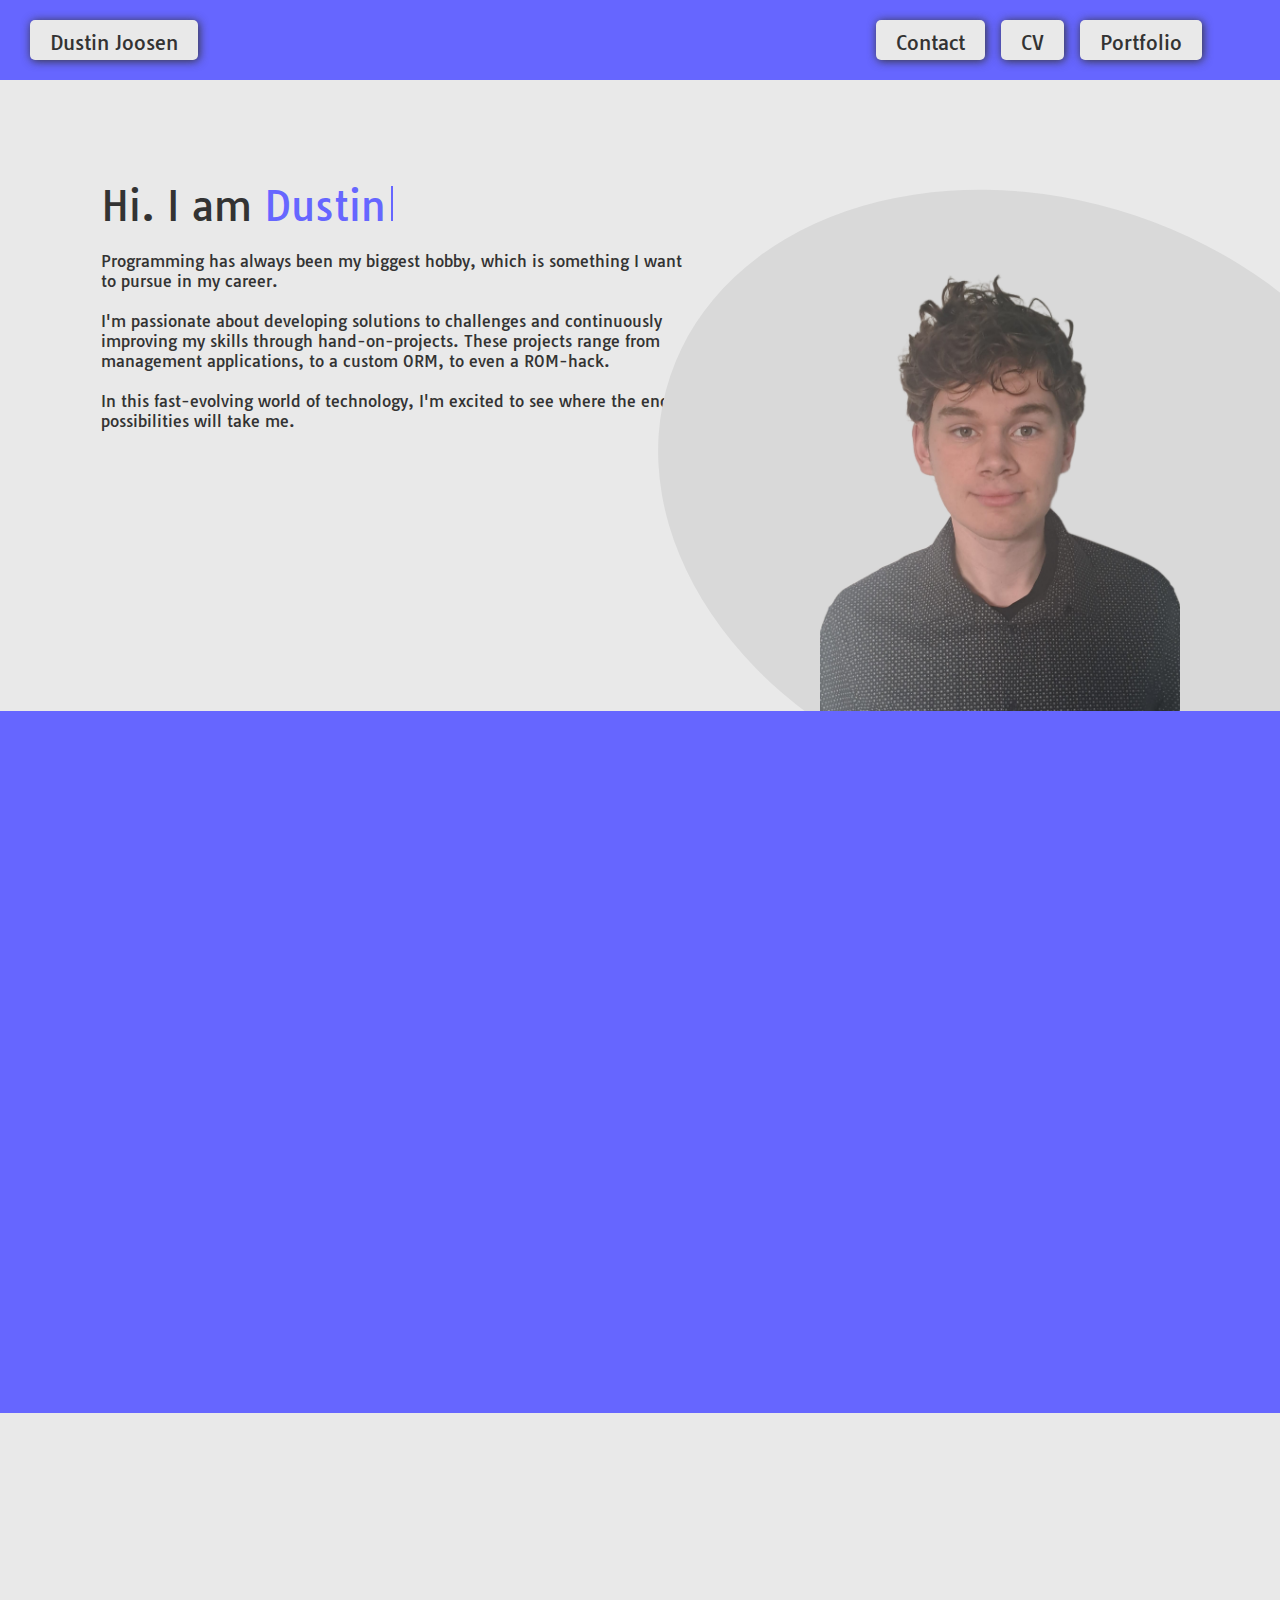
==== index.html @ 3ec4b028 "Main screen remake" ====
<!DOCTYPE html>
<html lang="en">
<head>
    <link rel="stylesheet" href="lib/css/style.css" />
    <script src="lib/js/jquery.js"></script>
    <script src="lib/js/main.js"></script>
    <title>Dustin Joosen</title>
</head>
<body>
    <nav>
        <p id="logo">Dustin Joosen</p>
        <div id="outer-navbar-list">
            <div id="inner-navbar-list">
                <a href="#">Contact</a>
                <a href="lib/files/DustinJoosen_CV.pdf" target="_blank">CV</a>
                <a href="#">Portfolio</a>
            </div>
        </div>
    </nav>
    <main>
        <div id="main">
            <h1>Hi. I am <span class="auto-written-name">Dustin</span></h1>
            <p>
                Programming has always been my biggest hobby, which is something I want<br/>
                to pursue in my career.
            </p>
            <p>
                I'm passionate about developing solutions to challenges and continuously<br/>
                improving my skills through hand-on-projects. These projects range from <br/>
                management applications, to a custom ORM, to even a ROM-hack.<br/>
            </p>
            <p>
                In this fast-evolving world of technology, I'm excited to see where the endless<br/>
                possibilities will take me.
            </p>
            </p>
            <div id="dustin-picture-oval"></div>
            <img id="dustin-picture" src="lib/img/dustin.png" />
        </div>
        <div id="about-me">
        </div>
        <div id="education-employment">
        </div>
        <div id="skills">
        </div>
        <div id="contests">
        </div>
    </main>
</body>
</html>
---- lib/css/style.css ----
* {
    padding: 0;
    margin: 0;
}

:root {
    --main-white: #E9E9E9;
    --main-blue: #6666FF;
    --main-black: #333333;
}

body {
    background-color: var(--main-white);
    overflow-x: hidden;
    color: var(--main-black);
    font-family: tauri;
}

@font-face {
    font-family: tauri;
    font-display: block;
    src: url("../tauri.ttf");
}

/* Navbar */
nav {
    position: fixed;
    top: 0;
    display: flex;
    justify-content: space-between;
    align-items: center;
    width: 100%;
    height: 80px;
    z-index: 100;
    background-color: var(--main-blue);
    border-bottom: 1px solid var(--main-white);
}

#logo, #outer-navbar-list {
    display: inline-block;
}

#inner-navbar-list { 
    display: flex;
    justify-content: flex-end;
    margin-right: 70px;
}

#inner-navbar-list a {
    display: inline-block;
    color: var(--main-black);
    text-decoration: none;
    transition: 250ms;
}
#inner-navbar-list a:hover {
    color: var(--main-blue);
}

#logo {
    margin-left: 30px !important;
    cursor: pointer;
}

#inner-navbar-list a,
#logo 
{
    background-color: var(--main-white);
    padding: 10px;
    padding-left: 20px;
    padding-right: 20px;
    height: 20px;
    margin: 8px;
    border-radius: 5px;
    box-shadow: 1px 1px 10px var(--main-black);
    font-size: 20px;
}


/* Main content */
main {
    margin-top: 80px;
}

#main h1 {
    font-size: 40px;
    font-weight: 100;
    margin-left: 100px;
    margin-top: 100px;
}

#main p {
    margin-left: 100px;
    margin-top: 20px;
    width: 600px;
    /* border: 1px solid red; */
}

#dustin-picture {
    width: 360px;
    float: right;
    right: 100px;
    position: absolute;
    top: 226px;
    z-index: 3;
}

#dustin-picture-oval {
    width: 780px;
    height: 600px;
    background-color: #d9d9d9;
    position: absolute;
    right: -150px;
    top: 200px;
    border-radius: 50%;
    transform: rotate(18.511deg);
    z-index: 2;
}

.auto-written-name {
    color: var(--main-blue);
}
.auto-written-name::after {
    content: "";
    display: inline-block;
    margin-left: 5px;
    width: 2px;
    height: 35px;
    background-color: var(--main-blue);
    animation: blink 1s step-end infinite;
}

/* Backgrounds */
#main {
    height: 630px;
}

#education-employment {
    height: 550px;
}

#main,
#education-employment 
{
    background-color: var(--main-white);
    border: 1px solid var(--main-white);
}

#about-me,
#skills 
{
    position: sticky;
    background-color: var(--main-blue);
    height: 700px;
    outline: 1px solid var(--main-blue);
    z-index:4;
}


/* Animations */
@keyframes blink {
    0% {
        opacity: 1;
    }
    50% {
        opacity: 0;
    }
    100% {
        opacity: 1;
    }
}
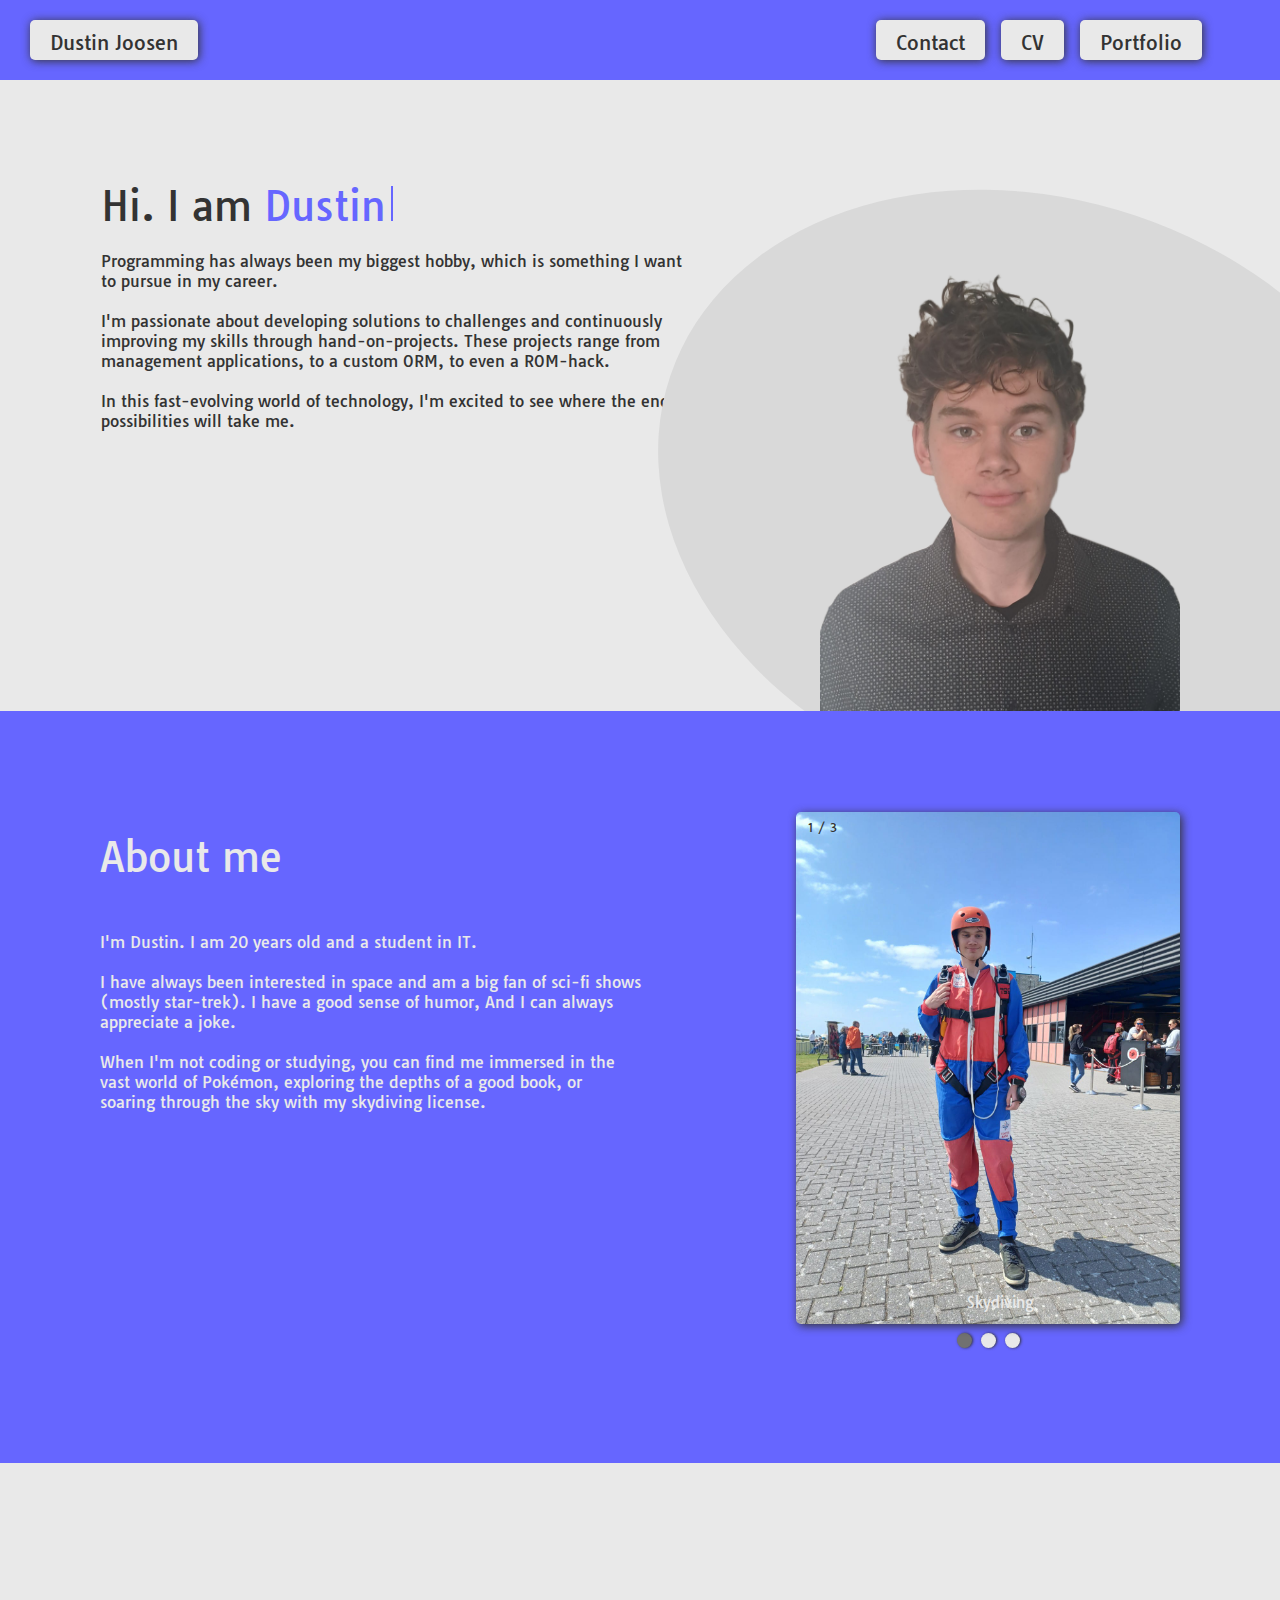
==== commit 370f8cd9: "add about-me" ====
--- a/index.html
+++ b/index.html
@@ -1,9 +1,8 @@
 <!DOCTYPE html>
 <html lang="en">
 <head>
+    <meta name="viewport" content="width=device-width, initial-scale=1.0">
     <link rel="stylesheet" href="lib/css/style.css" />
-    <script src="lib/js/jquery.js"></script>
-    <script src="lib/js/main.js"></script>
     <title>Dustin Joosen</title>
 </head>
 <body>
@@ -38,6 +37,43 @@
             <img id="dustin-picture" src="lib/img/dustin.png" />
         </div>
         <div id="about-me">
+            <div id="about-me-left">
+                <h1>About me</h1>
+                <p>
+                    I'm Dustin. I am 20 years old and a student in IT.<br/><br/>
+                    I have always been interested in space and am a big fan of sci-fi shows<br/>
+                    (mostly star-trek). I have a good sense of humor, And I can always<br/>
+                    appreciate a joke.<br/><br/>
+                    When I'm not coding or studying, you can find me immersed in the<br/>
+                    vast world of Pokémon, exploring the depths of a good book, or<br/>
+                    soaring through the sky with my skydiving license.<br/>
+                </p>
+
+            </div>
+            <div id="about-me-right">
+                <div class="slideshow-container">
+                    <div class="mySlides fade">
+                        <div class="numbertext">1 / 3</div>
+                        <img src="lib/img/skydiving.png" style="width:100%">
+                        <div class="text">Skydiving</div>
+                    </div>
+                    <div class="mySlides fade">
+                        <div class="numbertext">2 / 3</div>
+                        <img src="lib/img/startrek.png" style="width:100%">
+                        <div class="text">Star trek convention</div>
+                    </div>
+                    <div class="mySlides fade">
+                        <div class="numbertext">3 / 3</div>
+                        <img src="lib/img/propedeuse.png" style="width:100%">
+                        <div class="text">Propedeuse</div>
+                    </div>
+                </div>
+                <div style="text-align:center">
+                    <span class="dot"></span>
+                    <span class="dot"></span>
+                    <span class="dot"></span>
+                </div>
+            </div>
         </div>
         <div id="education-employment">
         </div>
@@ -46,5 +82,7 @@
         <div id="contests">
         </div>
     </main>
+    <script src="lib/js/jquery.js"></script>
+    <script src="lib/js/main.js"></script>
 </body>
 </html>--- a/lib/css/style.css
+++ b/lib/css/style.css
@@ -92,7 +92,6 @@
     margin-left: 100px;
     margin-top: 20px;
     width: 600px;
-    /* border: 1px solid red; */
 }
 
 #dustin-picture {
@@ -129,6 +128,123 @@
     animation: blink 1s step-end infinite;
 }
 
+
+/* About me */
+#about-me h1 {
+    color: var(--main-white);
+    margin-left: 100px;
+    padding-top: 120px;
+    font-size: 40px;
+    font-weight: 100;
+}
+
+#about-me p {
+    color: var(--main-white);
+    margin-left: 100px;
+    margin-top: 50px;
+    width: 600px;
+}
+
+#about-me img {
+    /* width: 90%;
+    float: right;
+    border-radius: 5px;
+    box-shadow: 2px 2px 10px var(--main-black); */
+}
+
+#about-me {
+    display: inline-block;
+}
+#about-me-left {
+    display: inline-block;
+    width:  60%;
+}
+#about-me-right {
+    width: 30%;
+    float: right;
+    margin-top: 100px;
+    margin-right: 100px;
+}
+
+.slideshow-container {
+    max-width: 1000px;
+    position: relative;
+    margin: auto;
+}
+.mySlides {
+    display: none;
+}
+.prev, 
+.next 
+{
+    cursor: pointer;
+    position: absolute;
+    top: 50%;
+    width: auto;
+    margin-top: -22px;
+    padding: 16px;
+    color: var(--main-white);
+    font-weight: bold;
+    font-size: 18px;
+    transition: 0.6s ease;
+    border-radius: 0 3px 3px 0;
+    user-select: none;
+}  
+.next {
+    right: 0;
+    border-radius: 3px 0 0 3px;
+}
+.prev:hover, .next:hover {
+    background-color: var(--main-black);
+}
+.text {
+    color: var(--main-white);
+    font-size: 15px;
+    padding: 8px 12px;
+    position: absolute;
+    bottom: 8px;
+    width: 100%;
+    text-align: center;
+}
+.numbertext {
+    color: var(--main-black);
+    font-size: 12px;
+    padding: 8px 12px;
+    position: absolute;
+    top: 0;
+}
+.dot {
+    cursor: pointer;
+    height: 15px;
+    width: 15px;
+    margin: 0 2px;
+    margin-top: 5px;
+    background-color: var(--main-white);
+    border-radius: 50%;
+    display: inline-block;
+    transition: background-color 0.6s ease;
+    box-shadow: 1px 0px 3px var(--main-black);
+}
+
+.active, .dot:hover {
+    background-color: #717171;
+}
+.fade {
+    animation-name: fade;
+    animation-duration: 1.5s;
+}
+
+.mySlides img {
+    border-radius: 5px;
+    box-shadow: 2px 2px 10px var(--main-black);
+}
+
+@keyframes fade {
+    from {opacity: .4}
+    to {opacity: 1}
+}
+
+
 /* Backgrounds */
 #main {
     height: 630px;
@@ -143,6 +259,7 @@
 {
     background-color: var(--main-white);
     border: 1px solid var(--main-white);
+    width: 100%;
 }
 
 #about-me,
@@ -150,7 +267,8 @@
 {
     position: sticky;
     background-color: var(--main-blue);
-    height: 700px;
+    height: 750px;
+    width: 100%;
     outline: 1px solid var(--main-blue);
     z-index:4;
 }
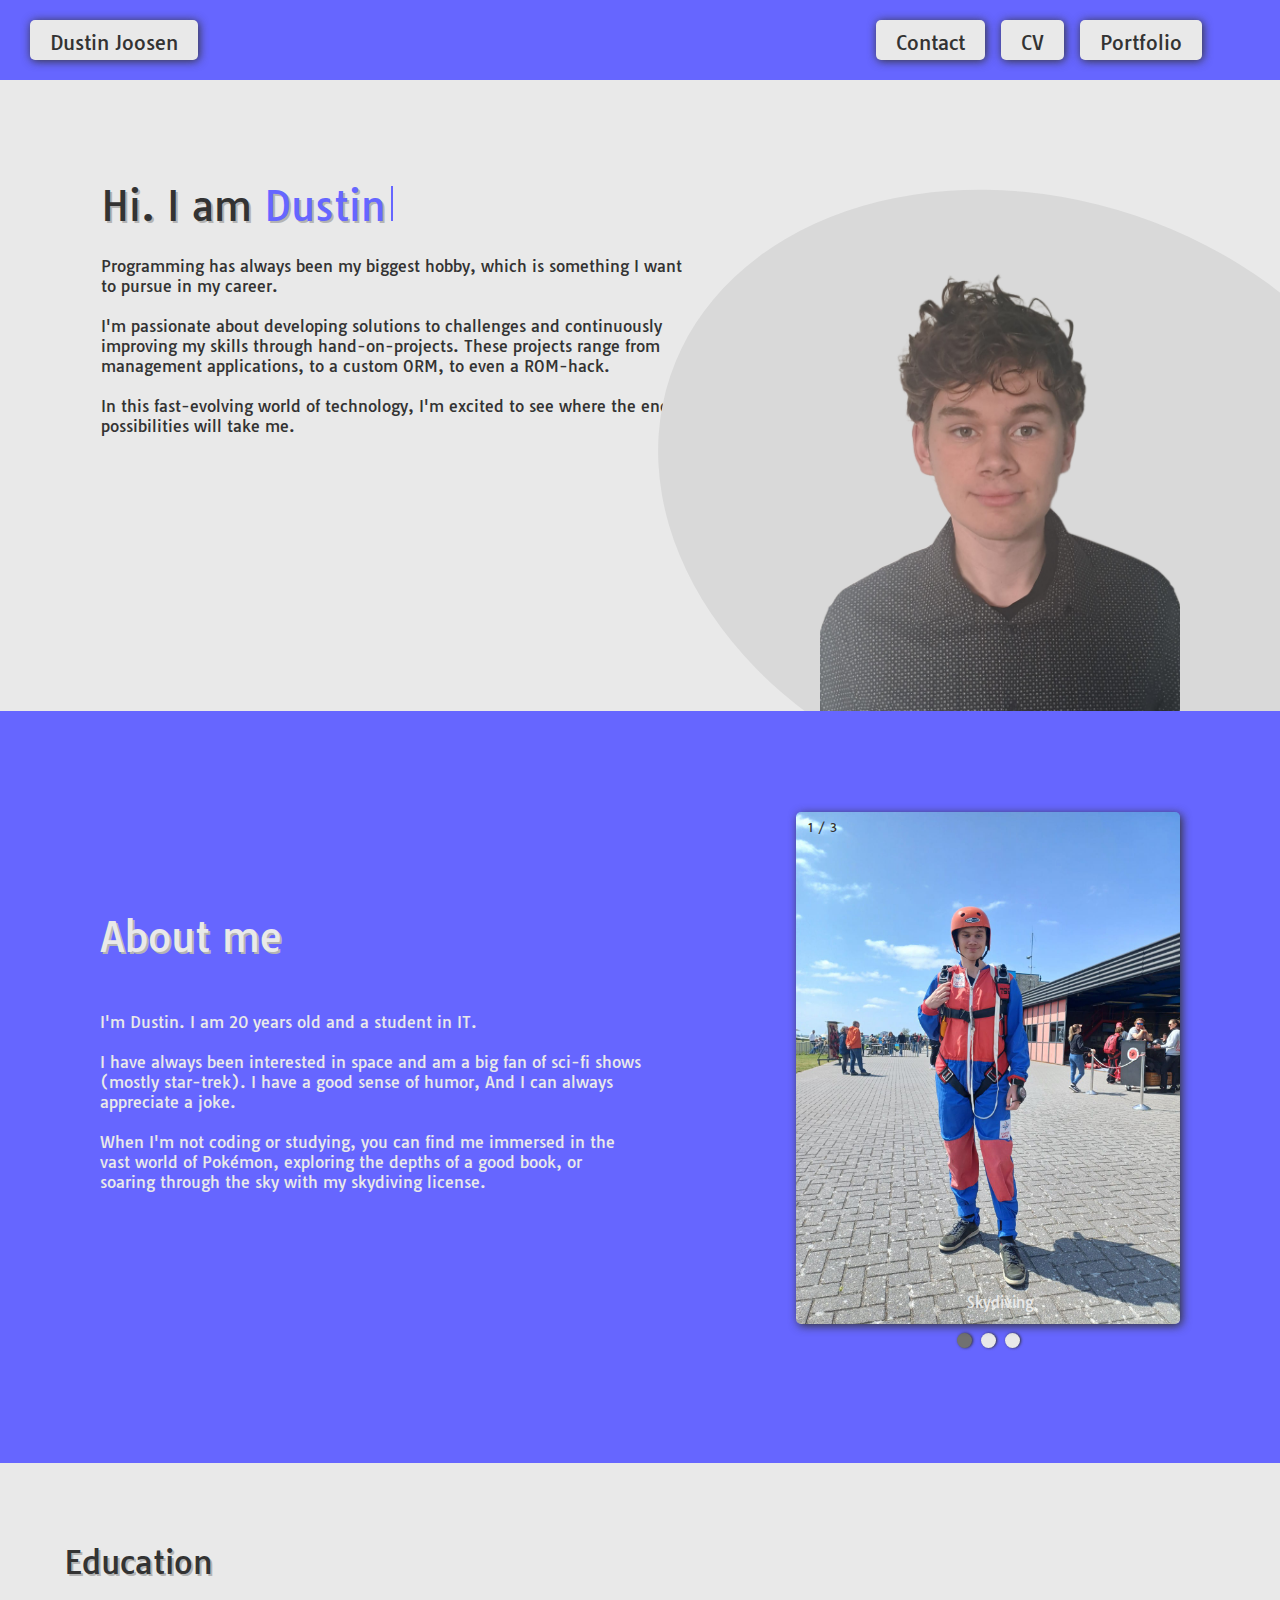
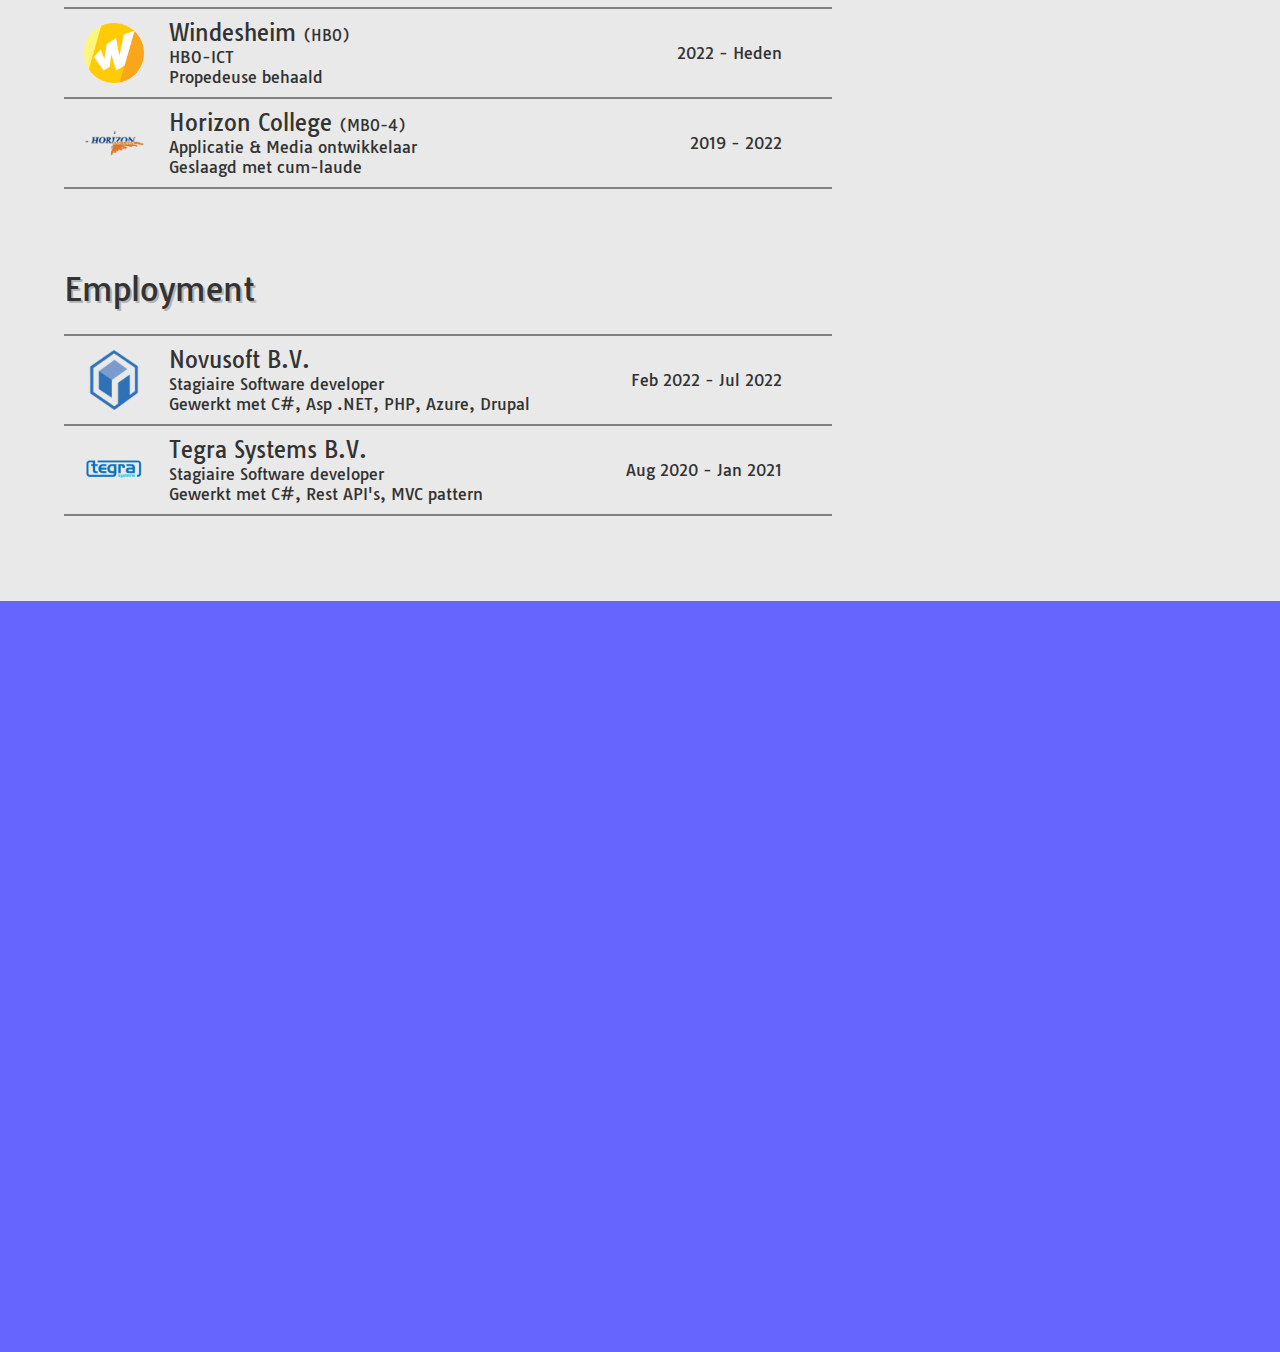
==== commit a5463d2a: "add the employment and education history" ====
--- a/index.html
+++ b/index.html
@@ -76,6 +76,72 @@
             </div>
         </div>
         <div id="education-employment">
+            <h1>Education</h1>
+            <div id="education">
+                <div class="education-item">
+                    <div class="education-item-left">
+                        <a href="https://www.windesheim.nl/" target="_blank">
+                            <img src="lib/img/windesheim.png" />
+                        </a>
+                        <div class="education-item-info">
+                            <p class="header">Windesheim <span>(HBO)</span></p>
+                            <p>HBO-ICT</p>
+                            <p>Propedeuse behaald</p>
+                        </div>
+                    </div>
+                    <div class="education-item-years">
+                        <p>2022 - Heden</p>
+                    </div>
+                </div>
+                <div class="education-item">
+                    <div class="education-item-left">
+                        <a href="https://www.horizoncollege.nl/" target="_blank">
+                            <img src="lib/img/horizon.png" />
+                        </a>
+                        <div class="education-item-info">
+                            <p class="header">Horizon College <span>(MBO-4)</span></p>
+                            <p>Applicatie & Media ontwikkelaar</p>
+                            <p>Geslaagd met cum-laude</p>
+                        </div>
+                    </div>
+                    <div class="education-item-years">
+                        <p>2019 - 2022</p>
+                    </div>
+                </div>
+            </div>
+            <h1>Employment</h1>
+            <div id="employment">
+                <div class="employment-item">
+                    <div class="employment-item-left">
+                        <a href="https://novusoft.nl/" target="_blank">
+                            <img src="lib/img/novusoft.png" />
+                        </a>
+                        <div class="employment-item-info">
+                            <p class="header">Novusoft B.V.</p>
+                            <p>Stagiaire Software developer</p>
+                            <p>Gewerkt met C#, Asp .NET, PHP, Azure, Drupal</p>
+                        </div>
+                    </div>
+                    <div class="employment-item-years">
+                        <p>Feb 2022 - Jul 2022</p>
+                    </div>
+                </div>
+                <div class="employment-item">
+                    <div class="employment-item-left">
+                        <a href="https://tegrasystems.nl/" target="_blank">
+                            <img src="lib/img/tegrasystems.png" />
+                        </a>
+                        <div class="employment-item-info">
+                            <p class="header">Tegra Systems B.V.</p>
+                            <p>Stagiaire Software developer</p>
+                            <p>Gewerkt met C#, Rest API's, MVC pattern</p>
+                        </div>
+                    </div>
+                    <div class="employment-item-years">
+                        <p>Aug 2020 - Jan 2021</p>
+                    </div>
+                </div>
+            </div>
         </div>
         <div id="skills">
         </div>
--- a/lib/css/style.css
+++ b/lib/css/style.css
@@ -143,13 +143,6 @@
     margin-left: 100px;
     margin-top: 50px;
     width: 600px;
-}
-
-#about-me img {
-    /* width: 90%;
-    float: right;
-    border-radius: 5px;
-    box-shadow: 2px 2px 10px var(--main-black); */
 }
 
 #about-me {
@@ -239,11 +232,96 @@
     box-shadow: 2px 2px 10px var(--main-black);
 }
 
-@keyframes fade {
-    from {opacity: .4}
-    to {opacity: 1}
-}
-
+
+/* Education Employment */
+h1 {
+    font-weight: 100;
+    margin-left: 5%;
+    margin-top: 80px;
+    margin-bottom: 25px;
+    text-shadow: 2px 2px rgb(180, 180, 180);
+}
+
+#education {
+    margin-bottom: 60px;
+}
+
+.employment-item {
+    margin-left: 5%;
+    width: 60%;
+    display: flex;
+    align-items: center;
+    justify-content: space-between;
+    border-bottom: 2px solid #808080;
+    border-collapse: collapse;
+    padding-top: 10px;
+    padding-bottom: 10px;
+}
+.employment-item:first-child {
+    border-top: 2px solid #808080;
+}
+
+.education-item {
+    margin-left: 5%;
+    width: 60%;
+    display: flex;
+    align-items: center;
+    justify-content: space-between;
+    border-bottom: 2px solid #808080;
+    border-collapse: collapse;
+    padding-top: 10px;
+    padding-bottom: 10px;
+}
+.education-item:first-child {
+    border-top: 2px solid #808080;
+}
+
+.employment-item-info,
+.education-item-info 
+{
+    display: flex;
+    align-items: center;
+}
+
+.employment-item img,
+.education-item img 
+{
+    display: inline-block;
+    width: 60px;
+    height: 60px;
+    margin-left: 20px;
+    margin-right: 20px;
+}
+
+.employment-item a,
+.education-item a 
+{
+    text-decoration: none;;
+}
+
+.employment-item-info,
+.education-item-info
+{
+    display: inline-block;
+}
+
+.employment-item-info .header,
+.education-item-info .header 
+{
+    font-size: 22px;
+}
+
+.employment-item-info span,
+.education-item-info span 
+{
+    font-size: 15px;
+}
+
+.employment-item-years,
+.education-item-years 
+{
+    margin-right: 50px;
+}
 
 /* Backgrounds */
 #main {
@@ -254,12 +332,15 @@
     height: 550px;
 }
 
-#main,
-#education-employment 
-{
+#main {
     background-color: var(--main-white);
     border: 1px solid var(--main-white);
     width: 100%;
+}
+
+#education-employment {
+    background-color: var(--main-white);
+    height: 660px;
 }
 
 #about-me,
@@ -285,4 +366,9 @@
     100% {
         opacity: 1;
     }
-}+}
+
+@keyframes fade {
+    from {opacity: .4}
+    to {opacity: 1}
+}
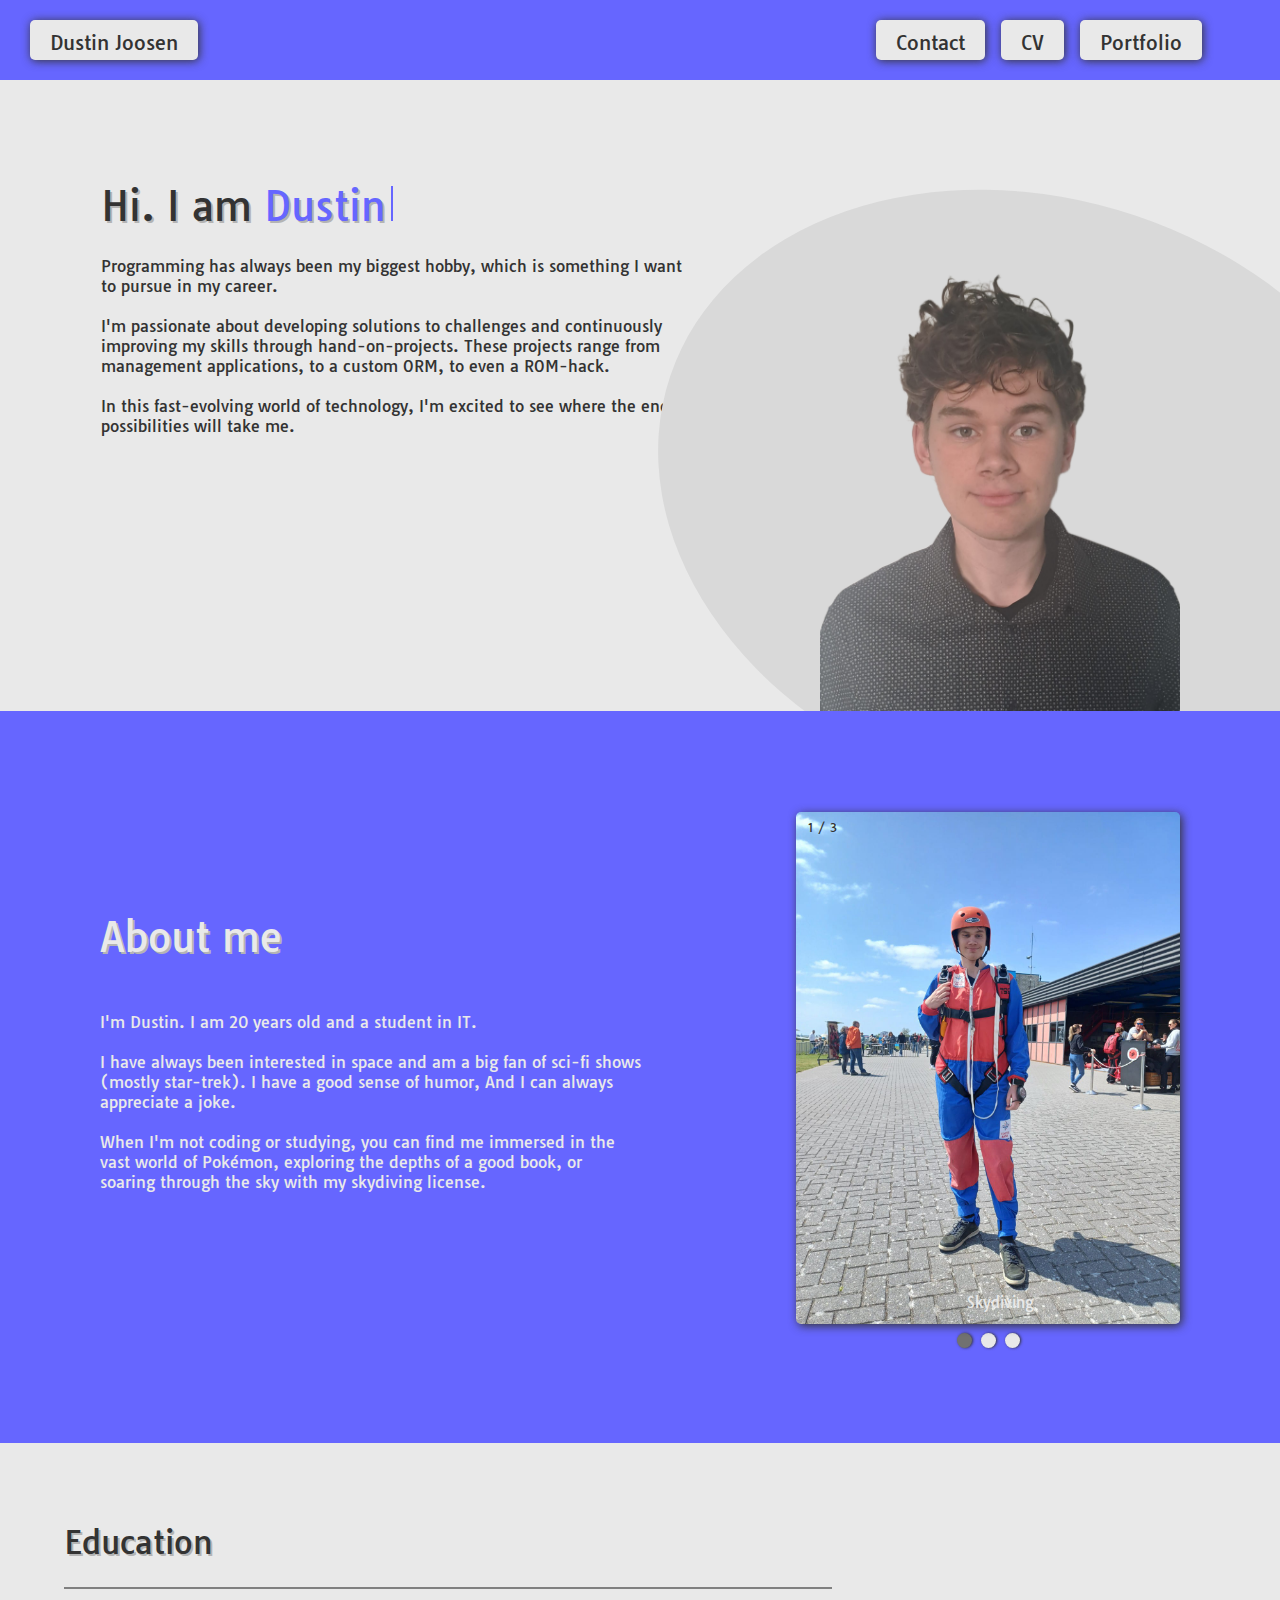
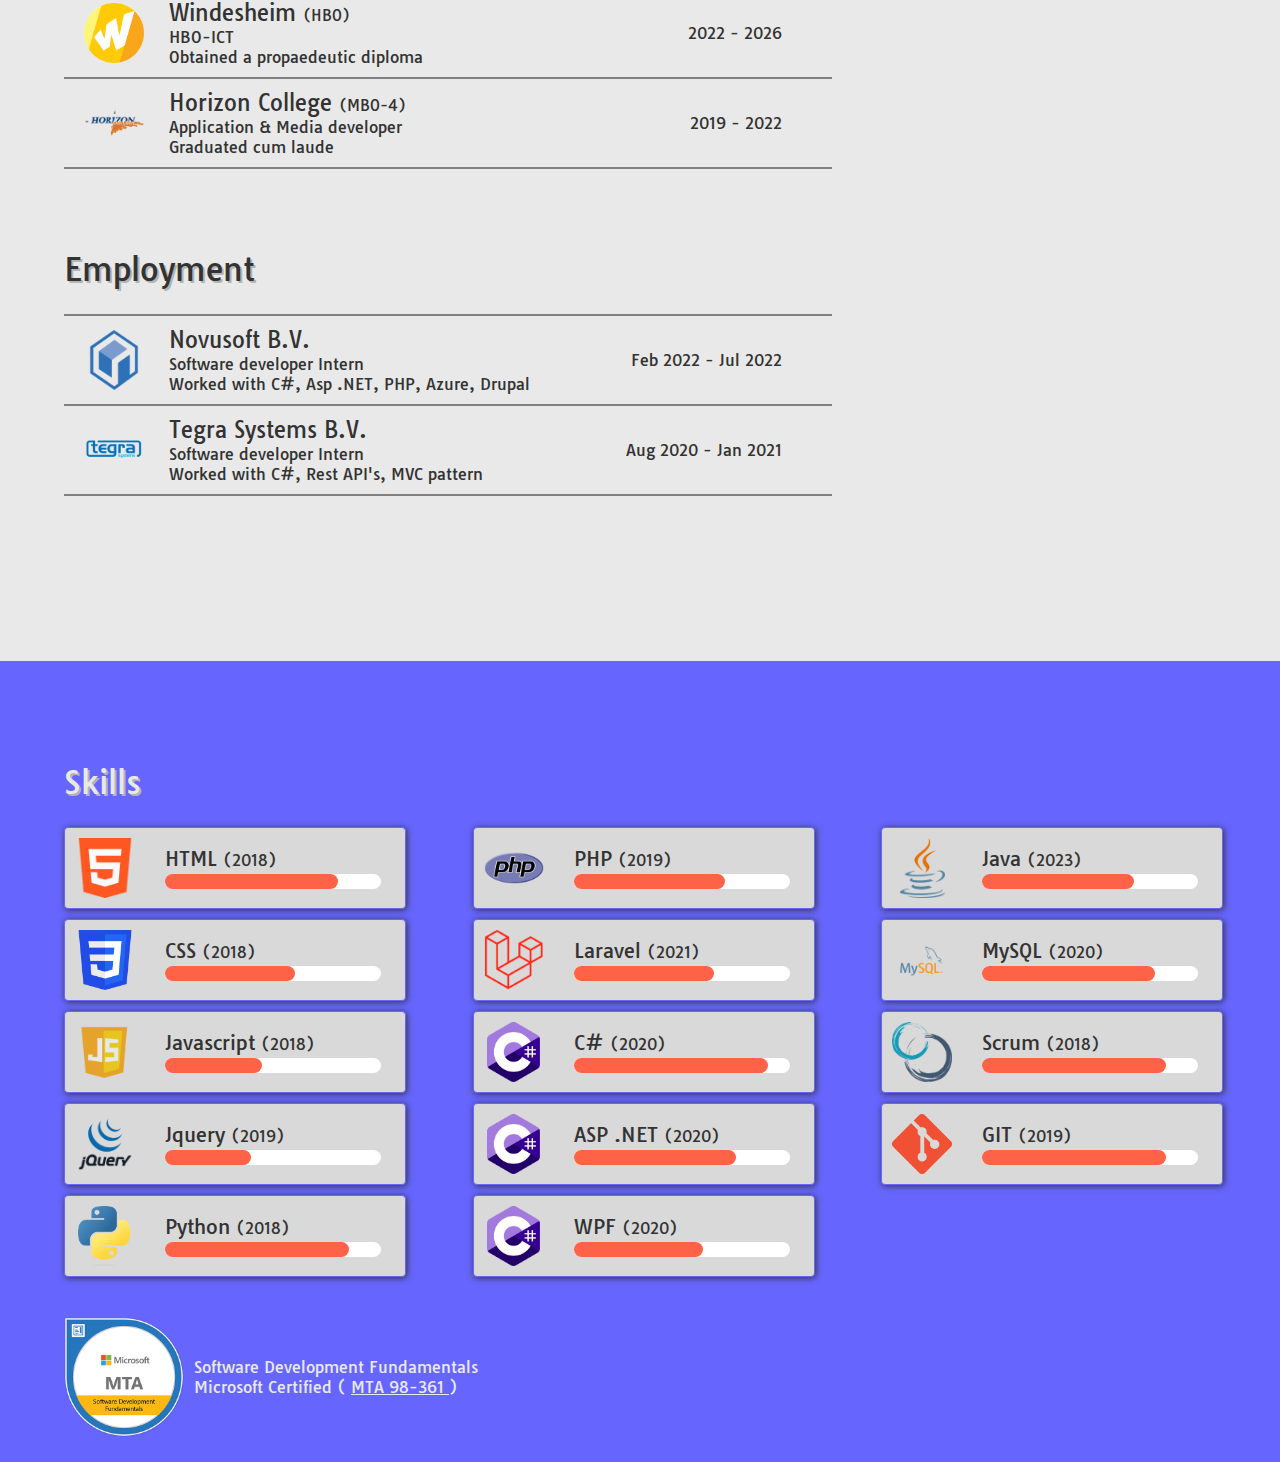
==== commit cc717879: "skills" ====
--- a/index.html
+++ b/index.html
@@ -86,11 +86,11 @@
                         <div class="education-item-info">
                             <p class="header">Windesheim <span>(HBO)</span></p>
                             <p>HBO-ICT</p>
-                            <p>Propedeuse behaald</p>
+                            <p>Obtained a propaedeutic diploma</p>
                         </div>
                     </div>
                     <div class="education-item-years">
-                        <p>2022 - Heden</p>
+                        <p>2022 - 2026</p>
                     </div>
                 </div>
                 <div class="education-item">
@@ -100,8 +100,8 @@
                         </a>
                         <div class="education-item-info">
                             <p class="header">Horizon College <span>(MBO-4)</span></p>
-                            <p>Applicatie & Media ontwikkelaar</p>
-                            <p>Geslaagd met cum-laude</p>
+                            <p>Application & Media developer</p>
+                            <p>Graduated cum laude</p>
                         </div>
                     </div>
                     <div class="education-item-years">
@@ -118,8 +118,8 @@
                         </a>
                         <div class="employment-item-info">
                             <p class="header">Novusoft B.V.</p>
-                            <p>Stagiaire Software developer</p>
-                            <p>Gewerkt met C#, Asp .NET, PHP, Azure, Drupal</p>
+                            <p>Software developer Intern</p>
+                            <p>Worked with C#, Asp .NET, PHP, Azure, Drupal</p>
                         </div>
                     </div>
                     <div class="employment-item-years">
@@ -133,8 +133,8 @@
                         </a>
                         <div class="employment-item-info">
                             <p class="header">Tegra Systems B.V.</p>
-                            <p>Stagiaire Software developer</p>
-                            <p>Gewerkt met C#, Rest API's, MVC pattern</p>
+                            <p>Software developer Intern</p>
+                            <p>Worked with C#, Rest API's, MVC pattern</p>
                         </div>
                     </div>
                     <div class="employment-item-years">
@@ -144,6 +144,209 @@
             </div>
         </div>
         <div id="skills">
+            <h1>Skills</h1>
+            <div class="skills-container">
+                <div class="skills-col">
+                    <div class="skill">
+                        <div class="skill-img">
+                            <img src="lib/img/languages/html.png" alt="">
+                        </div>
+                        <div class="skill-info">
+                            <div class="skill-text">
+                                <p>HTML <span>(2018)</span></p>
+                            </div>
+                            <div class="skill-prog">
+                                <progress value="80" min="0" max="100"></progress>
+                            </div>
+                        </div>
+                    </div>
+                    <div class="skill">
+                        <div class="skill-img">
+                            <img src="lib/img/languages/css.png" alt="">
+                        </div>
+                        <div class="skill-info">
+                            <div class="skill-text">
+                                <p>CSS <span>(2018)</span></p>
+                            </div>
+                            <div class="skill-prog">
+                                <progress value="60" min="0" max="100"></progress>
+                            </div>
+                        </div>
+                    </div>
+                    <div class="skill">
+                        <div class="skill-img">
+                            <img src="lib/img/languages/js.png" alt="">
+                        </div>
+                        <div class="skill-info">
+                            <div class="skill-text">
+                                <p>Javascript <span>(2018)</span></p>
+                            </div>
+                            <div class="skill-prog">
+                                <progress value="45" min="0" max="100"></progress>
+                            </div>
+                        </div>
+                    </div>
+                    <div class="skill">
+                        <div class="skill-img">
+                            <img src="lib/img/languages/jquery.png" alt="">
+                        </div>
+                        <div class="skill-info">
+                            <div class="skill-text">
+                                <p>Jquery <span>(2019)</span></p>
+                            </div>
+                            <div class="skill-prog">
+                                <progress value="40" min="0" max="100"></progress>
+                            </div>
+                        </div>
+                    </div>
+                    <div class="skill">
+                        <div class="skill-img">
+                            <img src="lib/img/languages/python.png" alt="">
+                        </div>
+                        <div class="skill-info">
+                            <div class="skill-text">
+                                <p>Python <span>(2018)</span></p>
+                            </div>
+                            <div class="skill-prog">
+                                <progress value="85" min="0" max="100"></progress>
+                            </div>
+                        </div>
+                    </div>
+                </div>
+                <div class="skills-col">
+                    <div class="skill">
+                        <div class="skill-img">
+                            <img src="lib/img/languages/php.png" alt="">
+                        </div>
+                        <div class="skill-info">
+                            <div class="skill-text">
+                                <p>PHP <span>(2019)</span></p>
+                            </div>
+                            <div class="skill-prog">
+                                <progress value="70" min="0" max="100"></progress>
+                            </div>
+                        </div>
+                    </div>
+                    <div class="skill">
+                        <div class="skill-img">
+                            <img src="lib/img/languages/laravel.png" alt="">
+                        </div>
+                        <div class="skill-info">
+                            <div class="skill-text">
+                                <p>Laravel <span>(2021)</span></p>
+                            </div>
+                            <div class="skill-prog">
+                                <progress value="65" min="0" max="100"></progress>
+                            </div>
+                        </div>
+                    </div>
+                    <div class="skill">
+                        <div class="skill-img">
+                            <img src="lib/img/languages/csharp.png" alt="">
+                        </div>
+                        <div class="skill-info">
+                            <div class="skill-text">
+                                <p>C# <span>(2020)</span></p>
+                            </div>
+                            <div class="skill-prog">
+                                <progress value="90" min="0" max="100"></progress>
+                            </div>
+                        </div>
+                    </div>
+                    <div class="skill">
+                        <div class="skill-img">
+                            <img src="lib/img/languages/csharp.png" alt="">
+                        </div>
+                        <div class="skill-info">
+                            <div class="skill-text">
+                                <p>ASP .NET <span>(2020)</span></p>
+                            </div>
+                            <div class="skill-prog">
+                                <progress value="75" min="0" max="100"></progress>
+                            </div>
+                        </div>
+                    </div>
+                    <div class="skill">
+                        <div class="skill-img">
+                            <img src="lib/img/languages/csharp.png" alt="">
+                        </div>
+                        <div class="skill-info">
+                            <div class="skill-text">
+                                <p>WPF <span>(2020)</span></p>
+                            </div>
+                            <div class="skill-prog">
+                                <progress value="60" min="0" max="100"></progress>
+                            </div>
+                        </div>
+                    </div>
+                </div>
+                <div class="skills-col">
+                    <div class="skill">
+                        <div class="skill-img">
+                            <img src="lib/img/languages/java.png" alt="">
+                        </div>
+                        <div class="skill-info">
+                            <div class="skill-text">
+                                <p>Java <span>(2023)</span></p>
+                            </div>
+                            <div class="skill-prog">
+                                <progress value="70" min="0" max="100"></progress>
+                            </div>
+                        </div>
+                    </div>
+                    <div class="skill">
+                        <div class="skill-img">
+                            <img src="lib/img/languages/mysql.png" alt="">
+                        </div>
+                        <div class="skill-info">
+                            <div class="skill-text">
+                                <p>MySQL <span>(2020)</span></p>
+                            </div>
+                            <div class="skill-prog">
+                                <progress value="80" min="0" max="100"></progress>
+                            </div>
+                        </div>
+                    </div>
+                    <div class="skill">
+                        <div class="skill-img">
+                            <img src="lib/img/languages/scrum.png" alt="">
+                        </div>
+                        <div class="skill-info">
+                            <div class="skill-text">
+                                <p>Scrum <span>(2018)</span></p>
+                            </div>
+                            <div class="skill-prog">
+                                <progress value="85" min="0" max="100"></progress>
+                            </div>
+                        </div>
+                    </div>
+                    <div class="skill">
+                        <div class="skill-img">
+                            <img src="lib/img/languages/git.png" alt="">
+                        </div>
+                        <div class="skill-info">
+                            <div class="skill-text">
+                                <p>GIT <span>(2019)</span></p>
+                            </div>
+                            <div class="skill-prog">
+                                <progress value="85" min="0" max="100"></progress>
+                            </div>
+                        </div>
+                    </div>
+                </div>
+            </div>
+
+            <div id="mta">
+                <img src="lib/img/mta.png" alt="">
+                <p>
+                    Software Development Fundamentals<br/>
+                    Microsoft Certified (
+                    <a href="https://learn.microsoft.com/en-us/credentials/certifications/exams/98-361/" target="_blank">
+                        MTA 98-361
+                    </a>)
+                </p>
+            </div>
+
         </div>
         <div id="contests">
         </div>
--- a/lib/css/style.css
+++ b/lib/css/style.css
@@ -323,6 +323,109 @@
     margin-right: 50px;
 }
 
+/* Skills */
+#skills h1 {
+    padding-top: 100px;
+    color: var(--main-white);
+}
+
+.skills-container {
+    display: grid;
+    grid-template-columns: repeat(3, 1fr); 
+    gap: 10px;
+    margin-left: 5%;
+}
+
+.skills-col {
+    display: flex;
+    flex-direction: column;
+    gap: 10px;
+}
+
+.skill {
+    border: 1px solid var(--main-blue);
+    height: 80px;
+    width: 340px;
+    background-color: #d9d9d9;
+    border-radius: 4px;
+    display: flex;
+    justify-content: space-between;
+    align-items: center;
+    box-shadow: 1px 1px 6px var(--main-black);
+}
+/* .skill * { outline: 1px solid red; } */
+
+.skill-img {
+    width: 60px;
+    height: 60px;
+    margin: 10px;
+    border-radius: 2px;
+}
+
+.skill-img img {
+    height: 100%;
+    object-fit: contain;
+    aspect-ratio: 8/8;
+}
+
+.skill-info {
+    width: 240px;
+}
+
+.skill-img,
+.skill-info {
+    display: inline-block;
+}
+
+.skill-text {
+    font-size: 20px;
+}
+.skill-text span {
+    font-size: 16px;
+}
+
+.skill-prog progress {
+    width: 90%;
+}
+
+.skill-prog progress::-webkit-progress-bar {
+    border-radius: 50px;
+    background-color: white;
+    border: 0;
+    height: 15px;
+}
+
+progress {
+    border-radius: 50px;
+}
+progress::-webkit-progress-bar {
+    border: 0;
+    border-radius: 50px;
+}
+progress::-webkit-progress-value {
+    border: 0;
+    border-radius: 50px;
+    background-color: tomato;
+}
+
+#mta {
+    display: flex;
+    align-items:center;
+    margin-top: 40px;
+}
+#mta img {
+    width: 120px;
+    margin-left: 5%;
+}
+#mta p {
+    color: var(--main-white);
+    display: inline-block;
+    padding-left: 10px; 
+}
+#mta a {
+    color: var(--main-white);
+}
+
 /* Backgrounds */
 #main {
     height: 630px;
@@ -343,12 +446,19 @@
     height: 660px;
 }
 
-#about-me,
-#skills 
-{
+#about-me {
     position: sticky;
     background-color: var(--main-blue);
-    height: 750px;
+    height: 730px;
+    width: 100%;
+    outline: 1px solid var(--main-blue);
+    z-index:4;
+}
+
+#skills {
+    position: sticky;
+    background-color: var(--main-blue);
+    height: 800px;
     width: 100%;
     outline: 1px solid var(--main-blue);
     z-index:4;
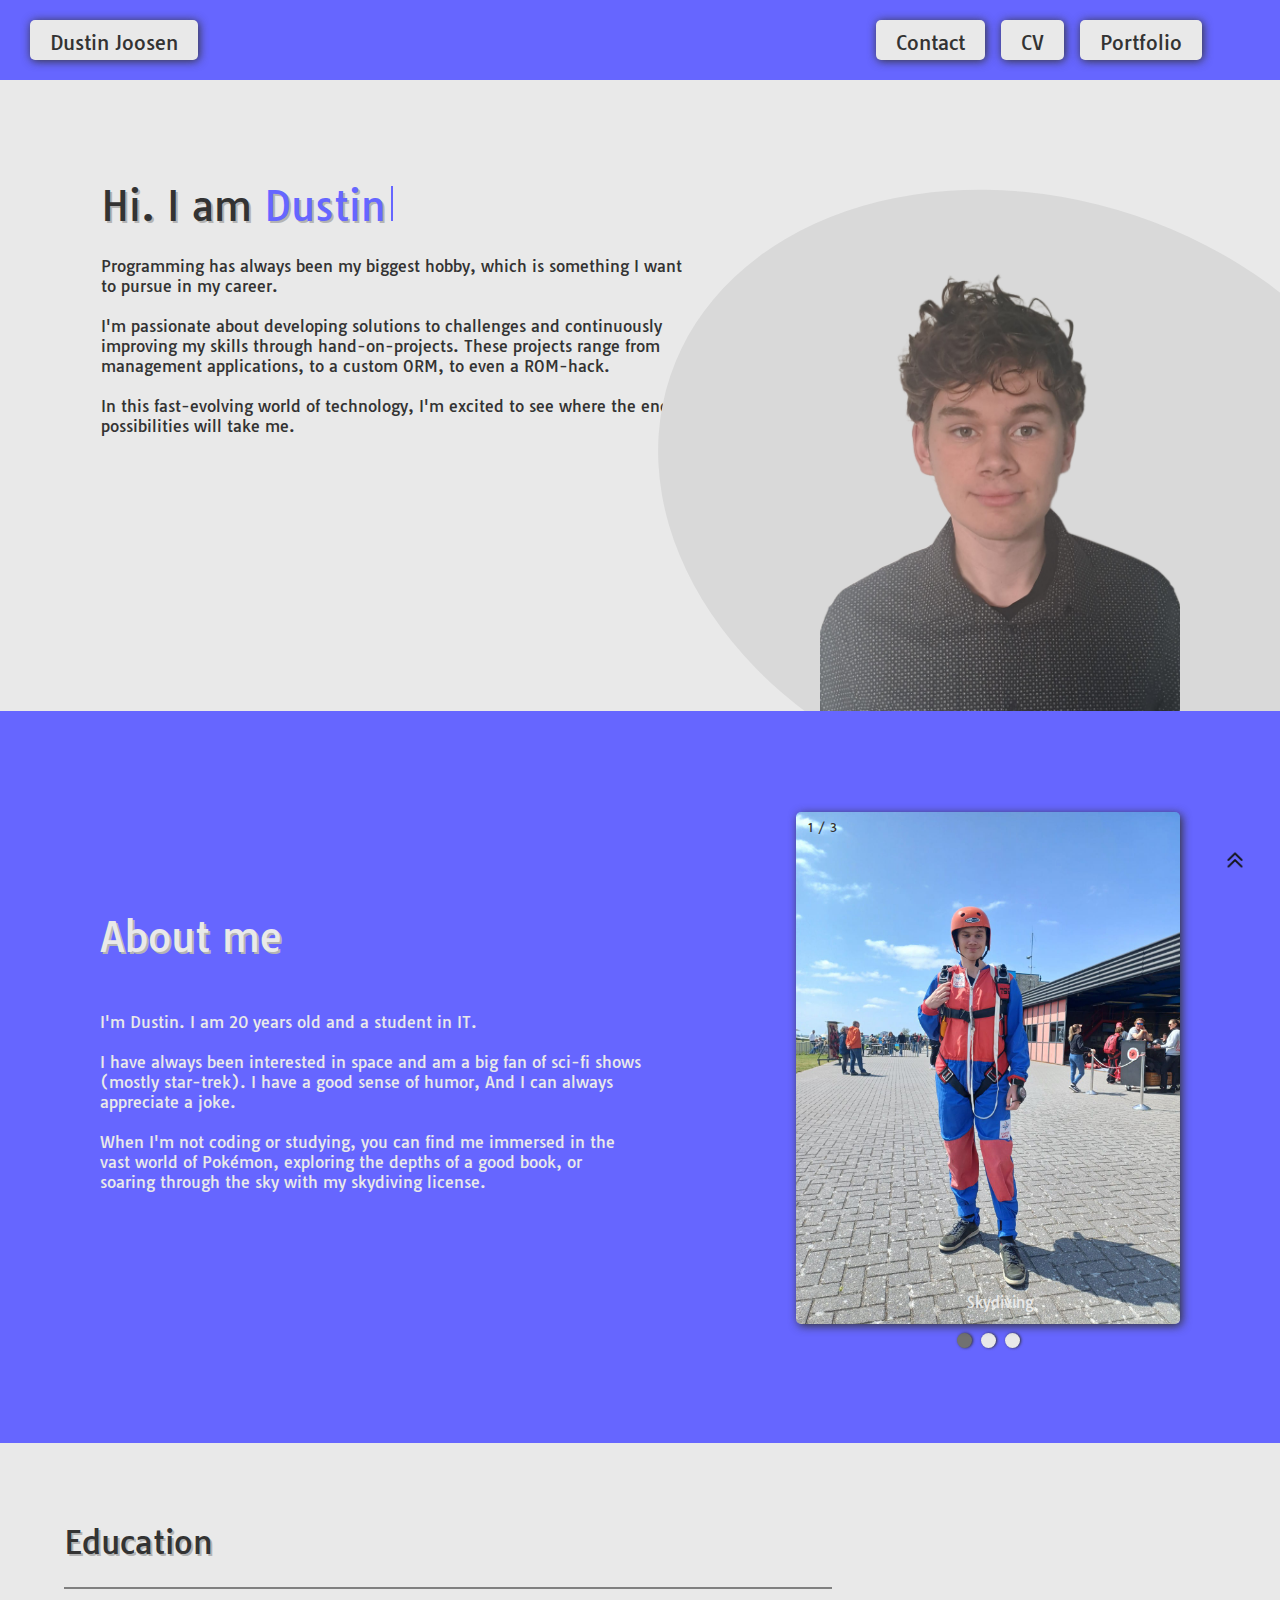
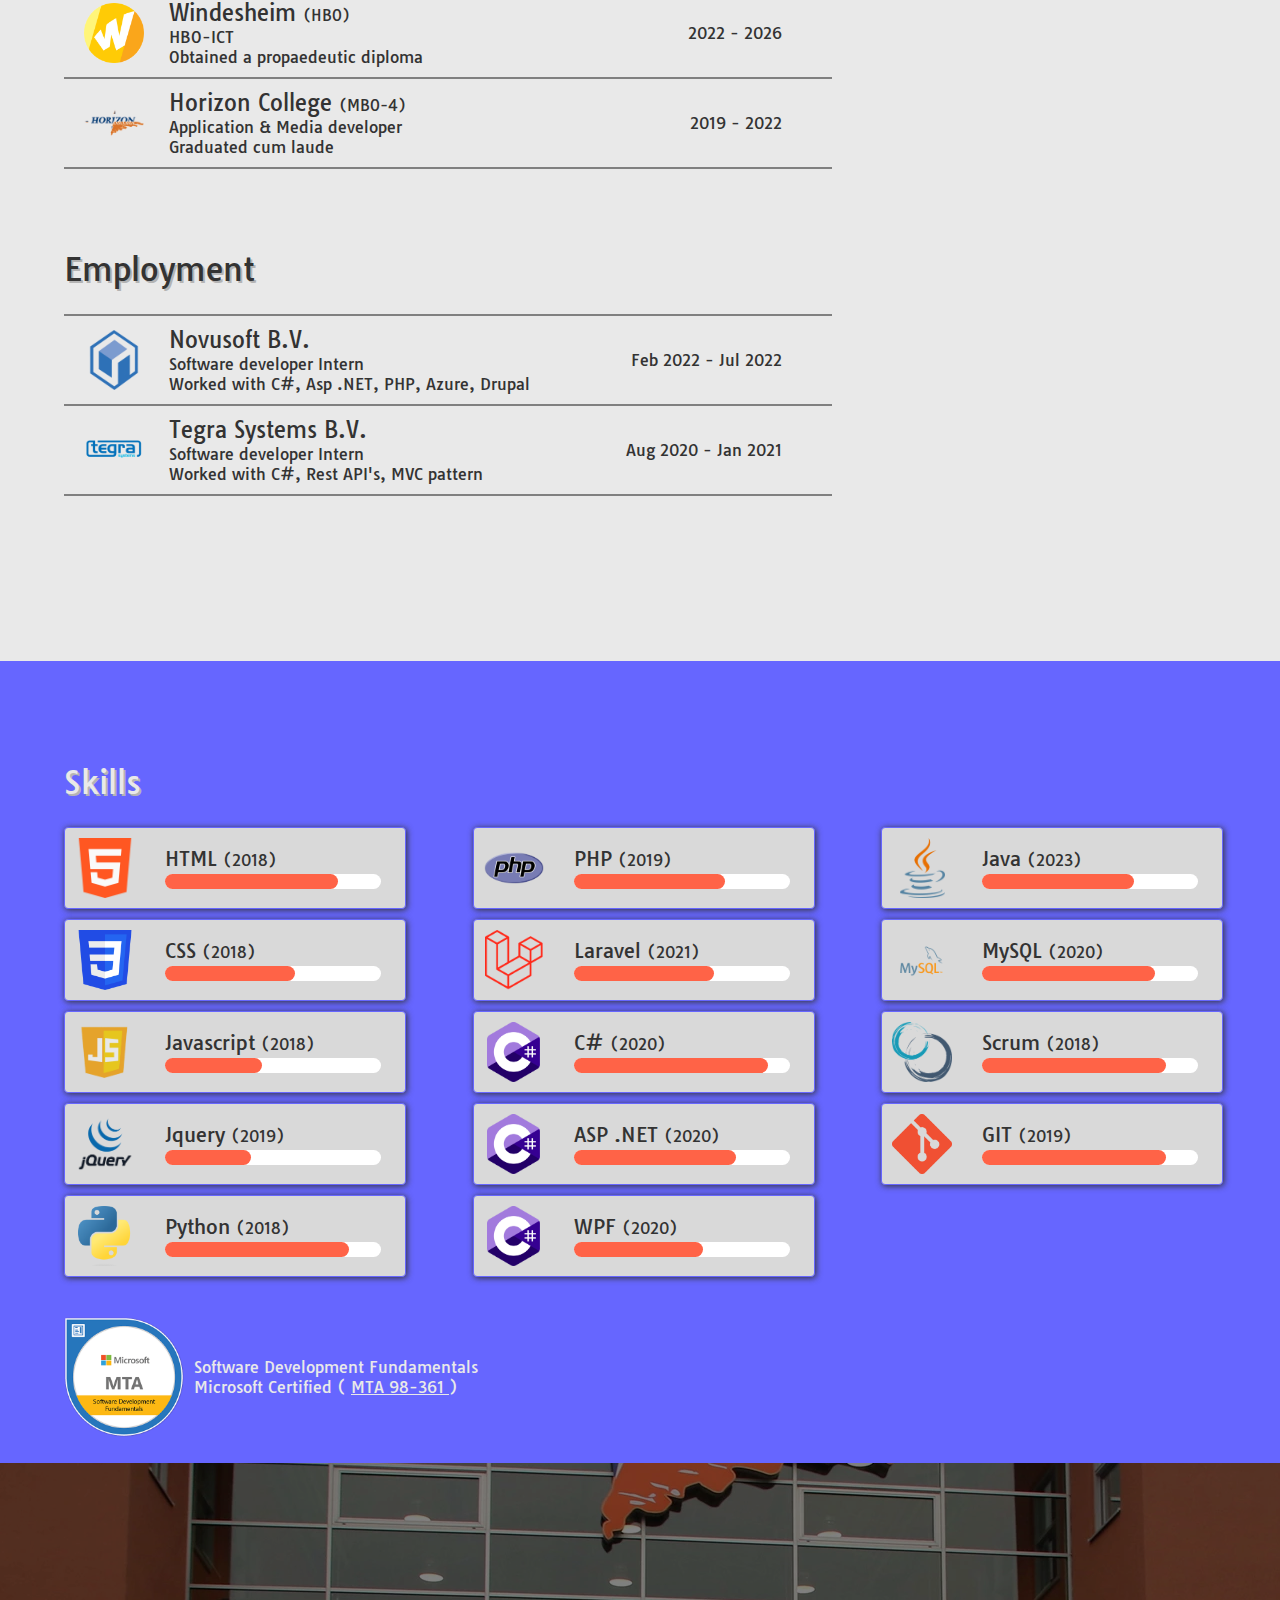
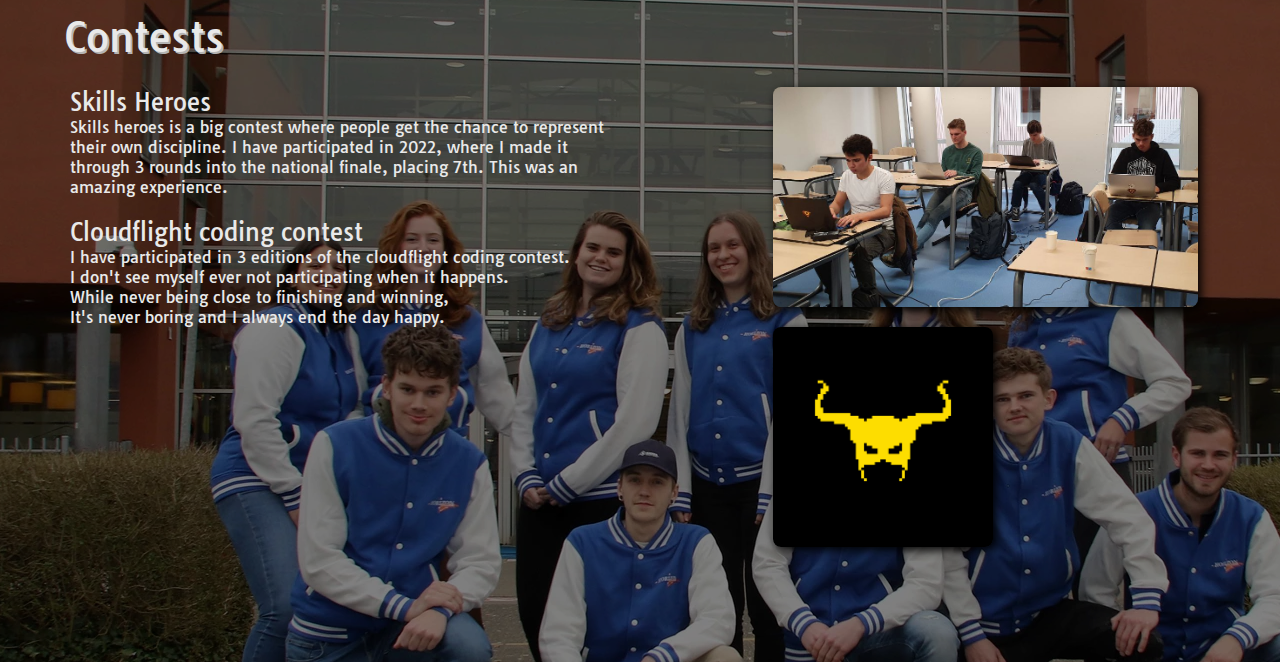
==== commit b39eb81a: "Contests" ====
--- a/index.html
+++ b/index.html
@@ -7,7 +7,7 @@
 </head>
 <body>
     <nav>
-        <p id="logo">Dustin Joosen</p>
+        <p id="logo" onclick="goToTop()">Dustin Joosen</p>
         <div id="outer-navbar-list">
             <div id="inner-navbar-list">
                 <a href="#">Contact</a>
@@ -17,6 +17,7 @@
         </div>
     </nav>
     <main>
+        <img src="lib/img/uparrow.png" id="goToTop" width="30" onclick="goToTop()"/>
         <div id="main">
             <h1>Hi. I am <span class="auto-written-name">Dustin</span></h1>
             <p>
@@ -335,7 +336,6 @@
                     </div>
                 </div>
             </div>
-
             <div id="mta">
                 <img src="lib/img/mta.png" alt="">
                 <p>
@@ -346,11 +346,36 @@
                     </a>)
                 </p>
             </div>
-
         </div>
         <div id="contests">
+            <h1>Contests</h1>
+            <div id="contest-info">
+                <h2>Skills Heroes</h2>
+                <p>
+                    Skills heroes is a big contest where people get the chance to represent<br/> 
+                    their own discipline. I have participated in 2022, where I made it <br/>
+                    through 3 rounds into the national finale, placing 7th. This was an <br/>
+                    amazing experience.
+                </p>
+                <br/>
+                <h2>Cloudflight coding contest</h2>
+                <p>
+                    I have participated in <strong>3</strong> editions of the cloudflight coding contest.<br/>
+                    I don't see myself ever not participating when it happens. <br/>
+                    While never being close to finishing and winning, <br/>
+                    It's never boring and I always end the day happy.
+                </p>
+            </div>
+            <div id="contest-img">
+                <img src="lib/img/voorronde.jpg" id="sh-voorronde-img" />
+                <br/>
+                <img src="lib/img/ccc-logo.jpg" id="ccc-logo-img"/>
+            </div>
         </div>
     </main>
+    <!-- <footer>
+        <p>Copyright 2023</p>
+    </footer> -->
     <script src="lib/js/jquery.js"></script>
     <script src="lib/js/main.js"></script>
 </body>
--- a/lib/css/style.css
+++ b/lib/css/style.css
@@ -79,6 +79,14 @@
 /* Main content */
 main {
     margin-top: 80px;
+}
+
+#goToTop {
+    position: fixed;
+    bottom: 25px;
+    right: 30px;
+    cursor: pointer;
+    z-index: 100;
 }
 
 #main h1 {
@@ -426,9 +434,59 @@
     color: var(--main-white);
 }
 
+/* Contests */
+#contests h1 {
+    color: var(--main-white);
+    font-weight: 100;
+    font-size: 40px;
+    margin-left: 5%;
+    margin-top: 0;
+    padding-top: 150px;
+    margin-bottom: 25px;
+    text-shadow: 2px 2px rgb(180, 180, 180);
+}
+
+#contests h2,
+#contests p
+{
+    margin-left: 70px;
+    font-weight: 100;
+    color: var(--main-white);
+}
+
+#contest-info {
+    width: 60%;
+}
+#contest-img {
+    width: 30%;
+}
+
+#contests img {
+    height: 220px;
+    border-radius: 8px;
+    box-shadow: 3px 3px 10px #000000;
+}
+
+#ccc-logo-img {
+    display: block;
+}
+#sh-voorronde-img {
+    display: block;
+}
+
+#contests div {
+    display: inline-block;
+}
+
 /* Backgrounds */
 #main {
     height: 630px;
+}
+
+footer {
+    width: 100%;
+    height: 80px;
+    background-color: var(--main-white);    
 }
 
 #education-employment {
@@ -463,7 +521,10 @@
     outline: 1px solid var(--main-blue);
     z-index:4;
 }
-
+#contests {
+    height: 800px;
+    background: url("../img/skills-bg.png");
+}
 
 /* Animations */
 @keyframes blink {
@@ -482,3 +543,4 @@
     from {opacity: .4}
     to {opacity: 1}
 }
+
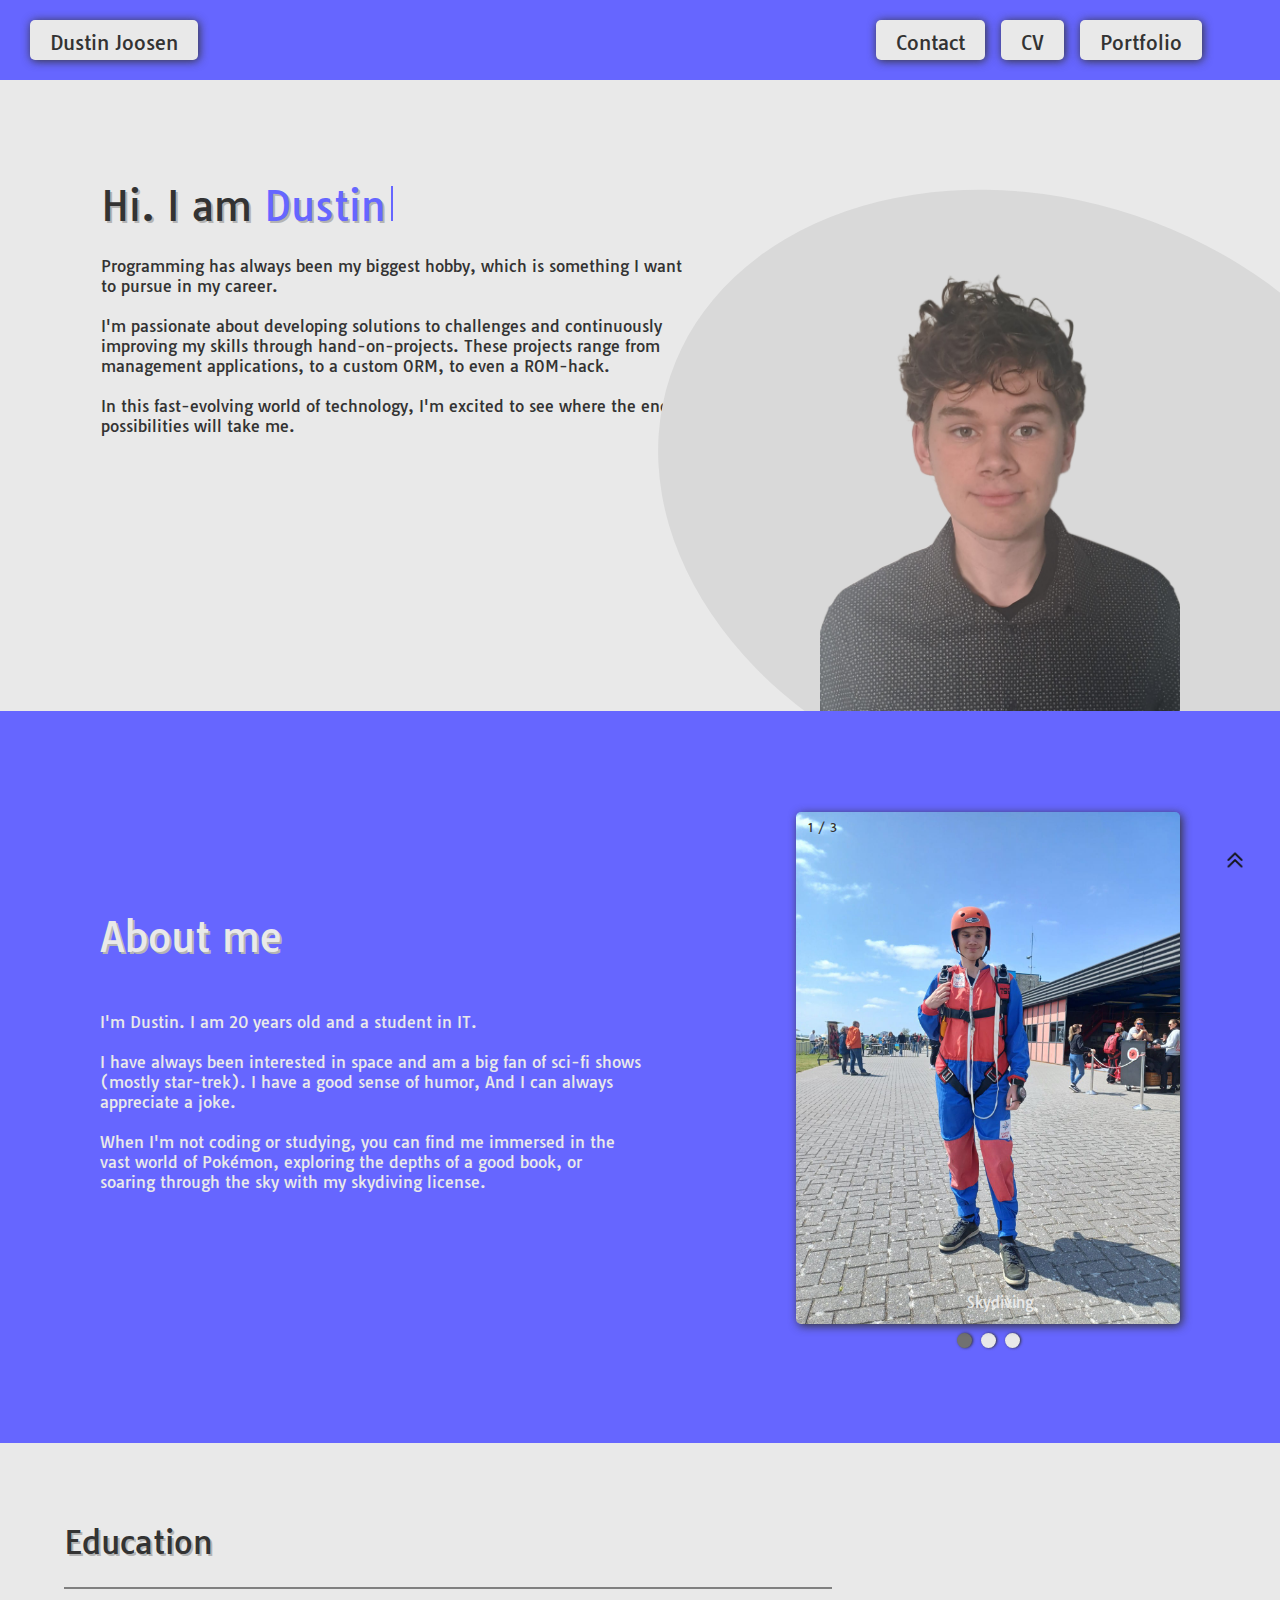
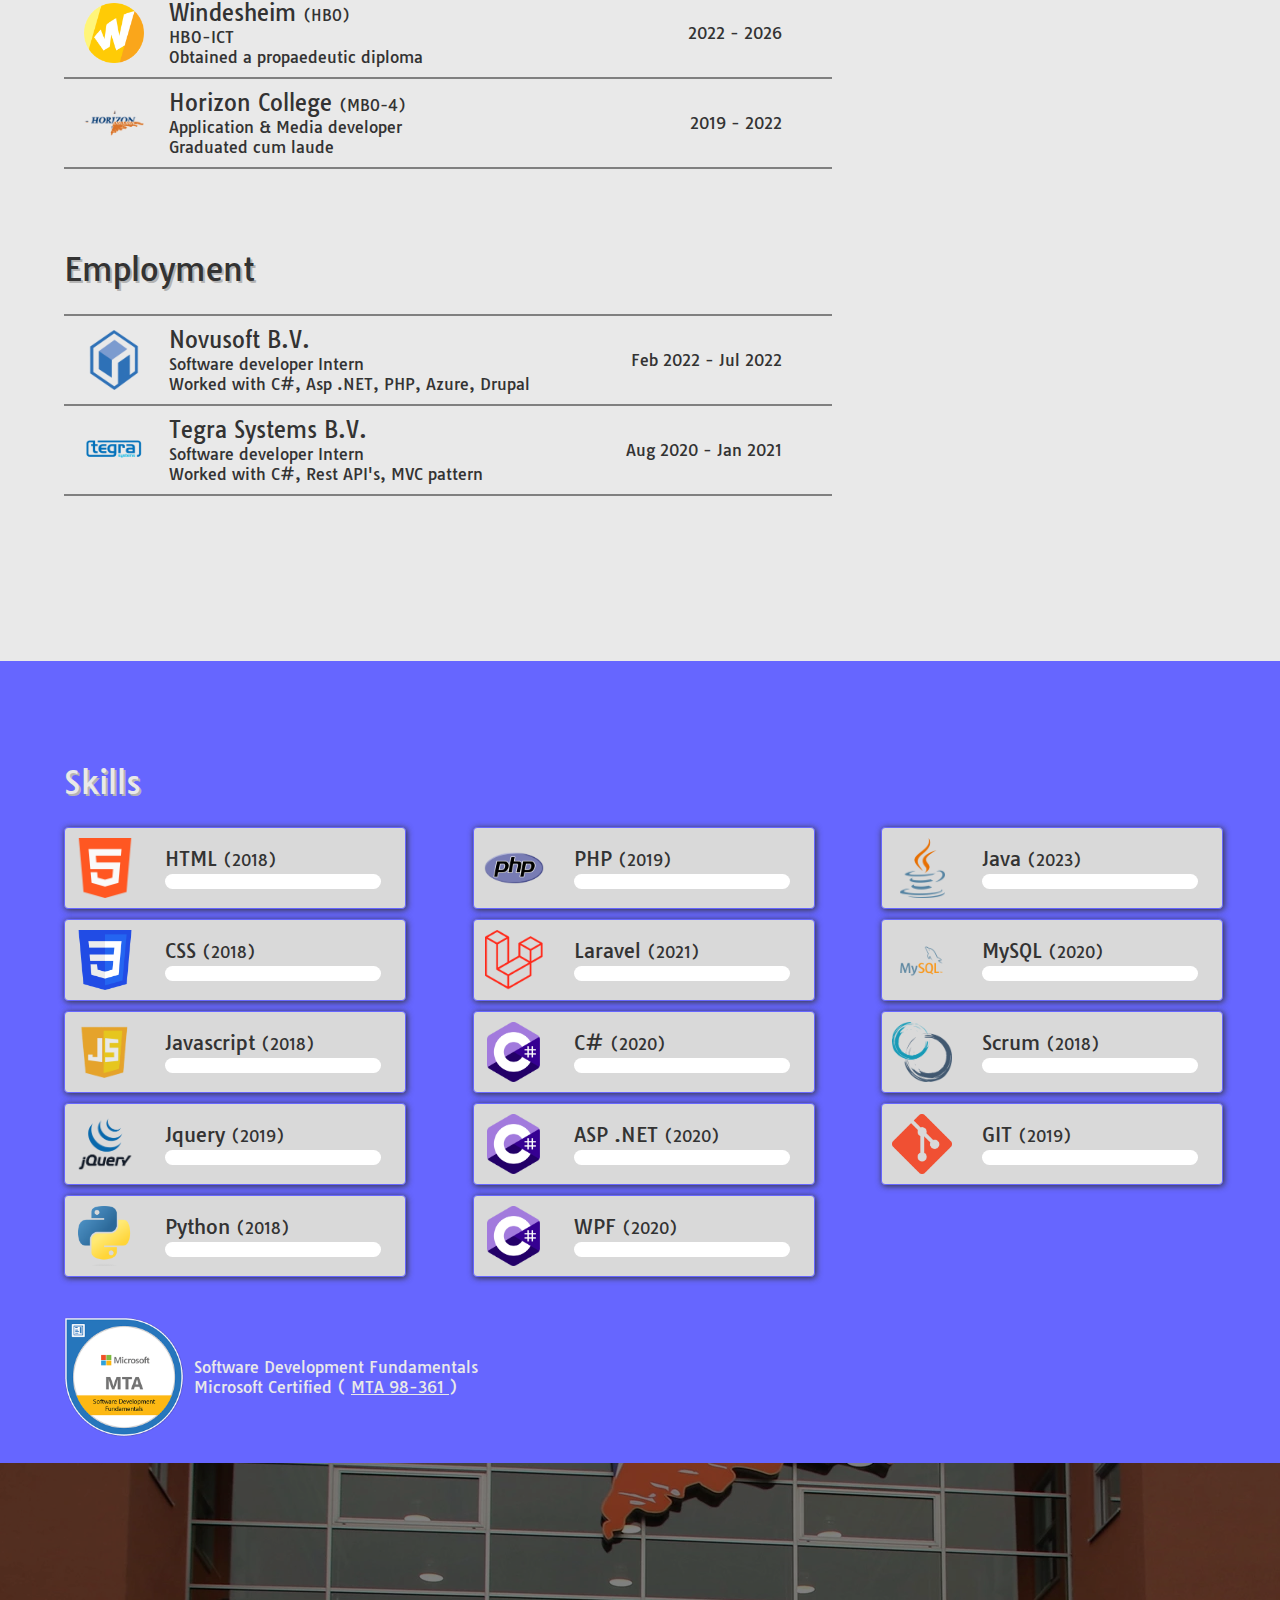
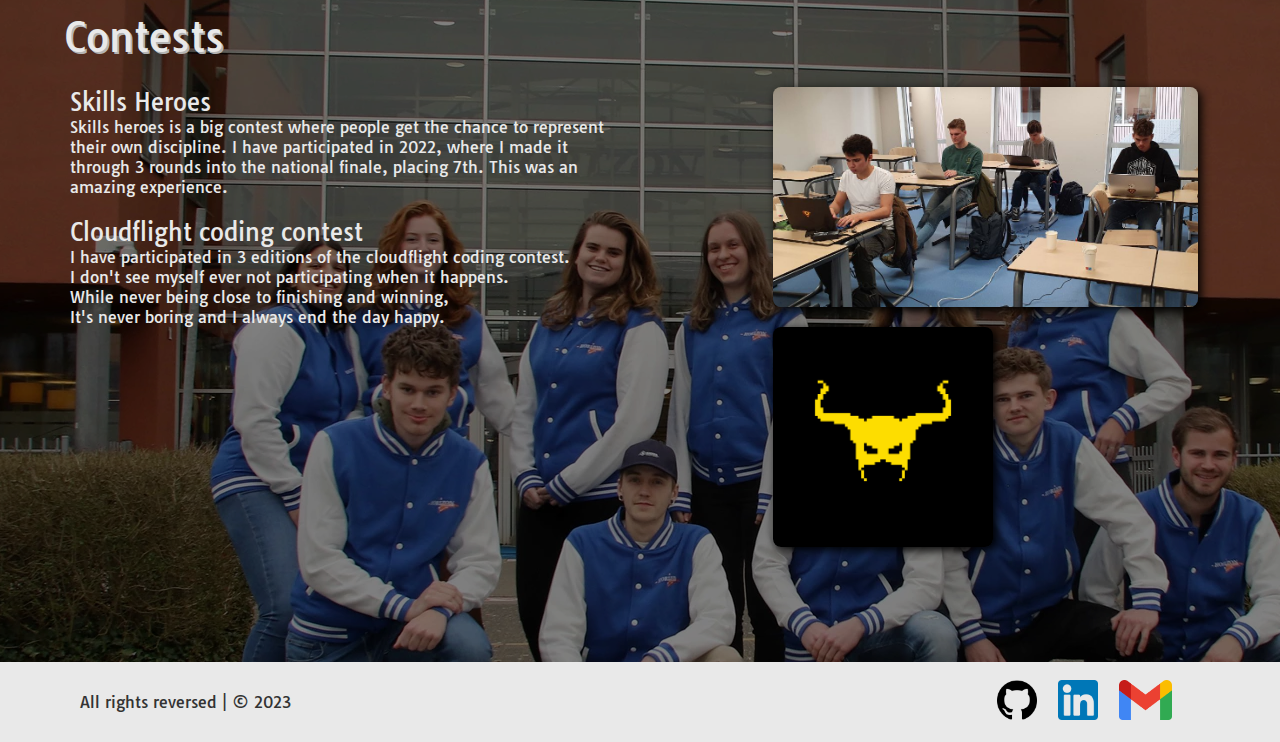
==== commit b07aceff: "footer and card" ====
--- a/index.html
+++ b/index.html
@@ -10,9 +10,9 @@
         <p id="logo" onclick="goToTop()">Dustin Joosen</p>
         <div id="outer-navbar-list">
             <div id="inner-navbar-list">
-                <a href="#">Contact</a>
+                <a href="card/index.html" target="_blank">Contact</a>
                 <a href="lib/files/DustinJoosen_CV.pdf" target="_blank">CV</a>
-                <a href="#">Portfolio</a>
+                <a href="portfolio/index.html">Portfolio</a>
             </div>
         </div>
     </nav>
@@ -157,7 +157,7 @@
                                 <p>HTML <span>(2018)</span></p>
                             </div>
                             <div class="skill-prog">
-                                <progress value="80" min="0" max="100"></progress>
+                                <progress j_value="80" value="0" min="0" max="100"></progress>
                             </div>
                         </div>
                     </div>
@@ -170,7 +170,7 @@
                                 <p>CSS <span>(2018)</span></p>
                             </div>
                             <div class="skill-prog">
-                                <progress value="60" min="0" max="100"></progress>
+                                <progress j_value="60" value="0" min="0" max="100"></progress>
                             </div>
                         </div>
                     </div>
@@ -183,7 +183,7 @@
                                 <p>Javascript <span>(2018)</span></p>
                             </div>
                             <div class="skill-prog">
-                                <progress value="45" min="0" max="100"></progress>
+                                <progress j_value="45" value="0" min="0" max="100"></progress>
                             </div>
                         </div>
                     </div>
@@ -196,7 +196,7 @@
                                 <p>Jquery <span>(2019)</span></p>
                             </div>
                             <div class="skill-prog">
-                                <progress value="40" min="0" max="100"></progress>
+                                <progress j_value="40" value="0" min="0" max="100"></progress>
                             </div>
                         </div>
                     </div>
@@ -209,7 +209,7 @@
                                 <p>Python <span>(2018)</span></p>
                             </div>
                             <div class="skill-prog">
-                                <progress value="85" min="0" max="100"></progress>
+                                <progress j_value="85" value="0" min="0" max="100"></progress>
                             </div>
                         </div>
                     </div>
@@ -224,7 +224,7 @@
                                 <p>PHP <span>(2019)</span></p>
                             </div>
                             <div class="skill-prog">
-                                <progress value="70" min="0" max="100"></progress>
+                                <progress j_value="70" value="0" min="0" max="100"></progress>
                             </div>
                         </div>
                     </div>
@@ -237,7 +237,7 @@
                                 <p>Laravel <span>(2021)</span></p>
                             </div>
                             <div class="skill-prog">
-                                <progress value="65" min="0" max="100"></progress>
+                                <progress j_value="65" value="0" min="0" max="100"></progress>
                             </div>
                         </div>
                     </div>
@@ -250,7 +250,7 @@
                                 <p>C# <span>(2020)</span></p>
                             </div>
                             <div class="skill-prog">
-                                <progress value="90" min="0" max="100"></progress>
+                                <progress j_value="90" value="0" min="0" max="100"></progress>
                             </div>
                         </div>
                     </div>
@@ -263,7 +263,7 @@
                                 <p>ASP .NET <span>(2020)</span></p>
                             </div>
                             <div class="skill-prog">
-                                <progress value="75" min="0" max="100"></progress>
+                                <progress j_value="75" value="0" min="0" max="100"></progress>
                             </div>
                         </div>
                     </div>
@@ -276,7 +276,7 @@
                                 <p>WPF <span>(2020)</span></p>
                             </div>
                             <div class="skill-prog">
-                                <progress value="60" min="0" max="100"></progress>
+                                <progress j_value="60" value="0" min="0" max="100"></progress>
                             </div>
                         </div>
                     </div>
@@ -291,7 +291,7 @@
                                 <p>Java <span>(2023)</span></p>
                             </div>
                             <div class="skill-prog">
-                                <progress value="70" min="0" max="100"></progress>
+                                <progress j_value="70"value="0" min="0" max="100"></progress>
                             </div>
                         </div>
                     </div>
@@ -304,7 +304,7 @@
                                 <p>MySQL <span>(2020)</span></p>
                             </div>
                             <div class="skill-prog">
-                                <progress value="80" min="0" max="100"></progress>
+                                <progress j_value="80" value="0" min="0" max="100"></progress>
                             </div>
                         </div>
                     </div>
@@ -317,7 +317,7 @@
                                 <p>Scrum <span>(2018)</span></p>
                             </div>
                             <div class="skill-prog">
-                                <progress value="85" min="0" max="100"></progress>
+                                <progress j_value="85" value="0" min="0" max="100"></progress>
                             </div>
                         </div>
                     </div>
@@ -330,7 +330,7 @@
                                 <p>GIT <span>(2019)</span></p>
                             </div>
                             <div class="skill-prog">
-                                <progress value="85" min="0" max="100"></progress>
+                                <progress j_value="85" value="0" min="0" max="100"></progress>
                             </div>
                         </div>
                     </div>
@@ -373,9 +373,20 @@
             </div>
         </div>
     </main>
-    <!-- <footer>
-        <p>Copyright 2023</p>
-    </footer> -->
+    <footer>
+        <p>All rights reversed | © 2023</p>
+        <div class="links">
+            <a href="https://github.com/DustinJoosen/" target="_blank">
+                <img src="lib/img/github.png" alt="">
+            </a>
+            <a href="https://www.linkedin.com/in/dustin-joosen/" target="_blank">
+                <img src="lib/img/linkedin.png" alt="">
+            </a>
+            <a href="mailto:dustinjoosen2003@gmail.com" target="_blank">
+                <img src="lib/img/gmail.png" alt="">
+            </a>
+        </div>
+    </footer>
     <script src="lib/js/jquery.js"></script>
     <script src="lib/js/main.js"></script>
 </body>
--- a/lib/css/style.css
+++ b/lib/css/style.css
@@ -476,6 +476,28 @@
 
 #contests div {
     display: inline-block;
+}
+
+/* Footer */
+footer {
+    display: flex;
+    justify-content: space-between;
+    align-items: center;
+}
+footer p {
+    margin-left: 80px;
+}
+.links {
+    margin-right: 100px;
+}
+.links a {
+    text-decoration: none;
+    margin: 3px;
+    padding: 5px;
+}
+.links img {
+    height: 40px;
+    /* border: 1px solid red; */
 }
 
 /* Backgrounds */
